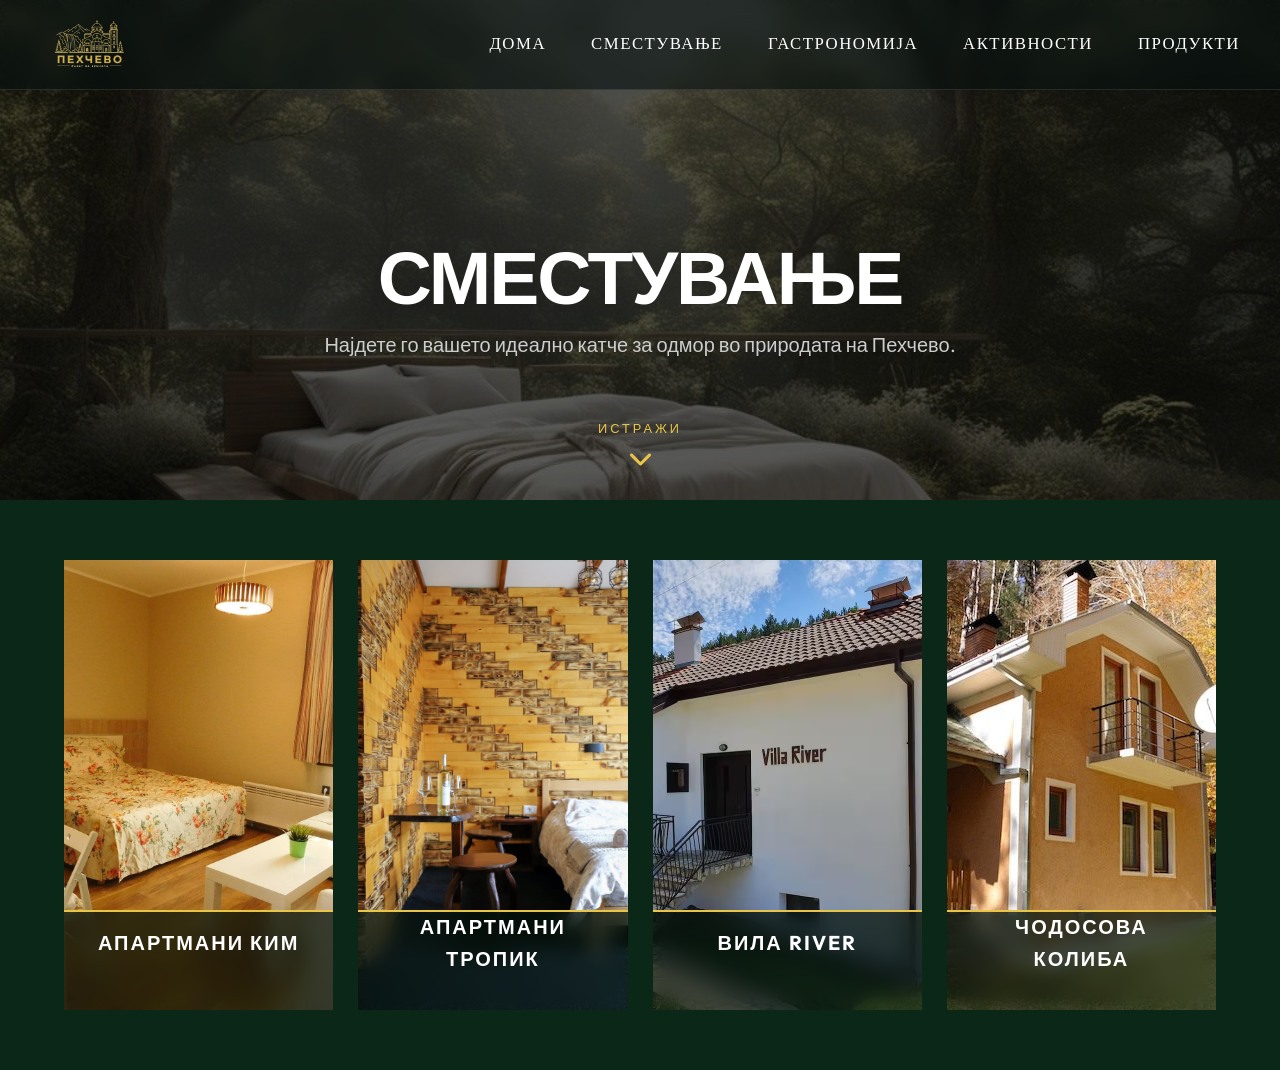
==== acomodation.html @ 024b4c46 "halfway" ====
<!DOCTYPE html>
<html lang="mk">

<head>
    <meta charset="UTF-8">
    <meta name="viewport" content="width=device-width, initial-scale=1.0">
    <title>Explore Pehcevo | Accommodation</title>

    <link rel="stylesheet" href="css/main.css">
    <link href="https://fonts.googleapis.com/css2?family=Outfit:wght@300;400;700;900&display=swap" rel="stylesheet">
    <link rel="stylesheet" href="https://cdnjs.cloudflare.com/ajax/libs/font-awesome/6.0.0/css/all.min.css">

    <style>
        html {
            scroll-behavior: smooth;
        }

        body {
            margin: 0;
            background: #0a2717;
            color: #fff;
            font-family: 'Outfit', sans-serif;
            overflow-x: hidden;
        }

        /* --- HERO --- */
        .hero-page {
            position: relative !important;
            background-image: linear-gradient(rgba(0, 0, 0, 0.65), rgba(0, 0, 0, 0.65)), url('img/acomodationhero.jpg') !important;
            background-size: cover !important;
            background-position: center !important;
            height: 500px !important;
            display: flex !important;
            flex-direction: column !important;
            align-items: center !important;
            justify-content: center !important;
            text-align: center !important;
        }

        .hero-page h1 {
            font-size: 75px; /* Оригинална големина од претходно */
            text-transform: uppercase;
            margin: 0;
            font-weight: 900;
            letter-spacing: -2px;
            line-height: 1;
        }

        .hero-page p {
            font-size: 20px; /* Оригинална големина од претходно */
            color: #ccc;
            margin-top: 15px;
            max-width: 800px;
        }

        .scroll-indicator {
            position: absolute;
            bottom: 30px;
            left: 50%;
            transform: translateX(-50%);
            display: flex;
            flex-direction: column;
            align-items: center;
            text-decoration: none;
            color: #e8c547;
            cursor: pointer;
        }

        .scroll-indicator span {
            font-size: 0.8rem;
            text-transform: uppercase;
            letter-spacing: 3px;
            margin-bottom: 8px;
        }

        .scroll-indicator i {
            font-size: 1.5rem;
            animation: bounce 2s infinite;
        }

        @keyframes bounce {
            0%, 20%, 50%, 80%, 100% { transform: translateY(0); }
            40% { transform: translateY(-10px); }
            60% { transform: translateY(-5px); }
        }

        /* --- GRID --- */
        .grid {
            display: grid;
            grid-template-columns: repeat(4, 1fr);
            gap: 25px;
            padding: 60px 5%;
            max-width: 1400px;
            margin: 0 auto;
        }

        .card {
            position: relative;
            height: 450px;
            overflow: hidden;
            background: #000;
            cursor: pointer;
        }

        .card img {
            width: 100%;
            height: 100%;
            object-fit: cover;
            transition: 0.6s ease;
        }

        .card-content {
            position: absolute;
            bottom: 0;
            left: 0;
            width: 100%;
            height: 100px;
               background: rgba(5, 18, 12, 0.72);
    backdrop-filter: blur(10px);

            border-top: 2px solid #e8c547;
            display: flex;
            flex-direction: column;
            align-items: center;
            justify-content: center;
            padding: 20px;
            transition: 0.5s ease;
            box-sizing: border-box;
            z-index: 2;
        }

        .card:hover img {
            transform: scale(1.1);
            filter: brightness(0.4);
        }

        .card:hover .card-content {
            height: 100%;
            background: rgba(10, 10, 10, 0.5);
            backdrop-filter: blur(12px);
        }

        .card h3 {
            font-size: 1.25rem;
            margin: 0;
            text-transform: uppercase;
            letter-spacing: 2px;
            font-weight: 700;
            text-align: center;
        }

        .card p {
            font-family: "Times New Roman", Times, serif !important;
            font-size: 1rem !important;
            color: #ccc;
            opacity: 0;
            height: 0;
            margin: 0;
            transition: 0.4s ease;
            transform: translateY(20px);
            visibility: hidden;
            text-align: center;
            padding: 0 20px;
        }

          .card:hover p {
          text-align: center;
            opacity: 1;
            height: auto;
            visibility: visible;
            margin: 15px 0 20px;
            padding: 0 20px 40px;
        }

         .card:hover h3 {
            color: #e8c547;
            margin-bottom: 15px;
        }
        
        .btn-outline {
            background: transparent;
            color: #e8c547;
            border: 1px solid #e8c547;
            padding: 10px 22px;
            font-weight: 700;
            text-transform: uppercase;
            cursor: pointer;
            transition: 0.3s ease;
            opacity: 0;
            visibility: hidden;
            font-size: 0.75rem;
        }

        .card:hover .btn-outline { opacity: 1; visibility: visible; }
        .btn-outline:hover { background: #e8c547; color: #000; }

        /* --- MODAL (GASTRONOMY STYLE) --- */
        .modal-overlay {
            position: fixed;
            top: 0; left: 0; width: 100%; height: 100%;
            background: rgba(0, 0, 0, 0.85);
            backdrop-filter: blur(15px);
            display: none;
            justify-content: center;
            align-items: center;
            z-index: 9999;
        }

        .modal-overlay.active { display: flex; }

        .modal-container {
            background: #0d1414;
            width: 95%;
            max-width: 1100px;
            height: 600px;
            display: flex;
            position: relative;
            border: 1px solid #1a2a2a;
        }

        .close-modal {
            position: absolute;
            top: -45px;
            right: 0;
            background: none;
            border: none;
            color: #fff;
            font-size: 32px;
            cursor: pointer;
            transition: 0.3s;
        }

        .close-modal:hover { color: #e8c547; transform: rotate(90deg); }

        .modal-left {
            width: 45%;
            height: 100%;
            display: flex;
            flex-direction: column;
            background: #000;
            overflow: hidden;
        }

        .main-img-box { width: 100%; height: 65%; overflow: hidden; cursor: zoom-in; }
        .main-img-box img { width: 100%; height: 100%; object-fit: cover; }

        .thumb-grid {
            width: 100%;
            height: auto;
            display: grid;
            grid-template-columns: repeat(3, 1fr);
            gap: 5px;
            padding: 8px;
            box-sizing: border-box;
            background: #000;
        }

        .thumb-grid img {
            width: 100%;
            aspect-ratio: 1/1;
            object-fit: cover;
            cursor: pointer;
            opacity: 0.4;
            transition: 0.3s;
            border: 1px solid transparent;
        }

        .thumb-grid img:hover, .thumb-grid img.active { opacity: 1; border: 1px solid #e8c547; }

        .modal-right {
            background: #0a2717;
            width: 55%;
            padding: 40px;
            display: flex;
            flex-direction: column;
            justify-content: space-between;
            box-sizing: border-box;
        }

        .modal-right h2 {
            font-size: 2.2rem;
            font-weight: 900;
            text-transform: uppercase;
            margin: 0 0 20px 0;
        }

        .info-grid { display: grid; grid-template-columns: 1fr 1fr; gap: 12px; }
        .info-item {
            background: rgba(255, 255, 255, 0.03);
            padding: 12px;
            border-left: 3px solid #e8c547;
            display: flex;
            align-items: center;
            gap: 12px;
        }

        .info-item i { color: #e8c547; font-size: 1rem; width: 20px; text-align: center; }
        .info-item div { display: flex; flex-direction: column; }
        .info-item span { color: #888; font-size: 0.6rem; text-transform: uppercase; font-weight: 700; }
        .info-item strong { color: #fff; font-size: 0.8rem; font-weight: 400; }

        .contact-row {
            display: flex;
            flex-direction: column;
            gap: 12px;
            margin: auto 0;
            width: 100%;
        }

        .c-card {
            background: rgba(255, 255, 255, 0.02);
            border: 1px solid rgba(232, 197, 71, 0.1);
            padding: 18px 25px;
            display: flex;
            align-items: center;
            gap: 20px;
            transition: 0.4s cubic-bezier(0.4, 0, 0.2, 1);
        }

        .c-card:hover { background: rgba(232, 197, 71, 0.05); border-color: #e8c547; padding-left: 35px; }
        .c-card i { color: #e8c547; font-size: 1.1rem; flex-shrink: 0; }
        .c-card p { margin: 0; font-size: 0.85rem; color: #ccc; letter-spacing: 0.5px; }

        .action-area { display: flex; align-items: center; gap: 15px; margin-top: 10px; }
        .icon-box { width: 55px; height: 55px; border: 1px solid #333; display: flex; align-items: center; justify-content: center; color: #e8c547; font-size: 1.4rem; }
        .btn-reserve { background: #e8c547; color: #000; border: none; height: 55px; font-weight: 800; text-transform: uppercase; font-size: 0.9rem; letter-spacing: 1px; cursor: pointer; width: 100%; transition: 0.3s; }
        .btn-reserve:hover { background: #fff; }

        @media (max-width: 1100px) { .grid { grid-template-columns: repeat(2, 1fr); } }
        @media (max-width: 768px) {
            .hero-page h1 { font-size: 45px; }
            .hero-page p { font-size: 16px; }
            .modal-container { flex-direction: column; height: auto; max-height: 90vh; overflow-y: auto; }
            .modal-left, .modal-right { width: 100%; }
            .modal-left { height: 350px; }
        }
    </style>
</head>

<body>

    <header class="header">
          <div class="container nav">
            <div class="logo">
                <img src="img/logofooter.png" alt="">
            </div>
            <nav>
                <ul>
                    <li><a href="index.html">Дома</a></li>
                    <li><a href="acomodation.html" class="active">Сместување</a></li>
                    <li><a href="gastronomy.html">Гастрономија</a></li>
                    <li><a href="activities.html">Активности</a></li>
                    <li><a href="localorigin.html">Продукти</a></li>
                </ul>
            </nav>
    </header>

    <section class="hero-page">
        <h1>Сместување</h1>
        <p>Најдете го вашето идеално катче за одмор во природата на Пехчево.</p>
        <a href="#content" class="scroll-indicator">
            <span>Истражи</span>
            <i class="fas fa-chevron-down"></i>
        </a>
    </section>

    <div class="grid" id="content">
        <article class="card">
            <img src="img/kim.jpg">
            <div class="card-content">
                <h3>Апартмани Ким</h3>
                <p>Луксузно сместување во срцето на градот.</p>
                <button class="btn-outline" onclick="openModal(this)" 
                    data-title="Апартмани Ким" 
                    data-cap="4 Лица"
                    data-park="Приватен паркинг" 
                    data-in="Од 14:00" 
                    data-out="До 11:00"
                    data-loc="ул. Маршал Тито, Пехчево" 
                    data-tel="+389 78 441 743"
                    data-imgs="img/kim.jpg,img/kim3.jpg,img/kim4.jpg,img/kim8.jpg,img/kim6.webp,img/kim7.webp">Дознај повеќе</button>
            </div>
        </article>

        <article class="card">
            <img src="img/tropik-apartmani.jpg">
            <div class="card-content">
                <h3>Апартмани Тропик</h3>
                <p>Удобност и мир за вашиот идеален одмор.</p>
                <button class="btn-outline" onclick="openModal(this)" 
                    data-title="Апартмани Тропик" 
                    data-cap="20 лица"
                    data-park="Приватен паркинг" 
                    data-in="Од 14:00" 
                    data-out="До 12:00"
                    data-loc="ул. Орце Николов, Пехчево" 
                    data-tel="+389 72 224 256"
                    data-imgs="img/tropik-apartmani.jpg,img/tropikapartmani2.jpg,img/tropikapartmani3.jpg,img/tropikapartman7.jpg,img/tropikapartman4.jpg,img/tropikapartman5.jpg">Дознај повеќе</button>
            </div>
        </article>

        <article class="card">
            <img src="img/river1.avif">
            <div class="card-content">
                <h3>Вила River</h3>
                <p>Лоцирана покрај реката со прекрасен поглед.</p>
                <button class="btn-outline" onclick="openModal(this)" 
                    data-title="Вила River" 
                    data-cap="8 Лица"
                    data-park="Паркинг и двор" 
                    data-in="12:00" 
                    data-out="До 11:00" 
                    data-loc="ул. Првомајска, Пехчево"
                    data-tel="+389 70 355 566"
                    data-imgs="img/river1.avif,img/river2.avif,img/river3.avif,img/river4.avif,img/river5.avif,img/river6.avif">Дознај повеќе</button>
            </div>
        </article>

        <article class="card">
            <img src="img/chodosova.jpg">
            <div class="card-content">
                <h3>Чодосова Колиба</h3>
                <p>Традиционален стил во срцето на планината.</p>
                <button class="btn-outline" onclick="openModal(this)" 
                    data-title="Чодосова Колиба" 
                    data-cap="8 Лица"
                    data-park="Во природа" 
                    data-in="14:00" 
                    data-out="До 12:00" 
                    data-loc="Равна Река, Пехчево"
                    data-tel="+389 75 235 159"
                    data-imgs="img/chodosova.jpg,img/codosova1.jpg,img/codosova6.png,img/codosova3.jpg,img/codosova4.jpg,img/codosova5.jpg">Дознај повеќе</button>
            </div>
        </article>
    </div>

    <div id="aModal" class="modal-overlay">
        <div class="modal-container">
            <button class="close-modal" onclick="closeModal()"><i class="fas fa-times"></i></button>
            <div class="modal-left">
                <div class="main-img-box" onclick="toggleZoom(true)"><img src="" id="mImg"></div>
                <div class="thumb-grid" id="mThumbs"></div>
            </div>
            <div class="modal-right">
                <h2 id="mTitle"></h2>
                
                <div class="info-grid">
                    <div class="info-item">
                        <i class="fas fa-users"></i>
                        <div><span>Капацитет</span><strong id="mCap"></strong></div>
                    </div>
                    <div class="info-item">
                        <i class="fas fa-parking"></i>
                        <div><span>Паркинг</span><strong id="mPark"></strong></div>
                    </div>
                    <div class="info-item">
                        <i class="fas fa-sign-in-alt"></i>
                        <div><span>Пријава</span><strong id="mIn"></strong></div>
                    </div>
                    <div class="info-item">
                        <i class="fas fa-sign-out-alt"></i>
                        <div><span>Одјава</span><strong id="mOut"></strong></div>
                    </div>
                </div>
                
                <div class="contact-row">
                    <div class="c-card"><i class="fas fa-phone"></i><p id="mTel"></p></div>
                    <div class="c-card"><i class="fas fa-map-marker-alt"></i><p id="mLoc"></p></div>
                </div>

                <div class="action-area">
                    <div class="icon-box"><i class="fas fa-bed"></i></div>
                    <button class="btn-reserve">Резервирај сместување</button>
                </div>
            </div>
        </div>
    </div>

    <div id="zoomOverlay" style="position:fixed; top:0; left:0; width:100%; height:100%; background:rgba(0,0,0,0.95); z-index:10001; display:none; justify-content:center; align-items:center; cursor:zoom-out;" onclick="toggleZoom(false)">
        <img src="" id="zoomImg" style="max-width:90%; max-height:90%; object-fit:contain;">
    </div>

    <script>
        function openModal(btn) {
            const modal = document.getElementById('aModal');
            document.getElementById('mTitle').innerText = btn.dataset.title;
            document.getElementById('mCap').innerText = btn.dataset.cap;
            document.getElementById('mPark').innerText = btn.dataset.park;
            document.getElementById('mIn').innerText = btn.dataset.in;
            document.getElementById('mOut').innerText = btn.dataset.out;
            document.getElementById('mLoc').innerText = btn.dataset.loc;
            document.getElementById('mTel').innerText = btn.dataset.tel;

            const imgs = btn.dataset.imgs.split(',');
            document.getElementById('mImg').src = imgs[0];
            document.getElementById('zoomImg').src = imgs[0];

            const thumbsBox = document.getElementById('mThumbs');
            thumbsBox.innerHTML = '';
            imgs.slice(0, 6).forEach((img, index) => {
                const imgEl = document.createElement('img');
                imgEl.src = img;
                if (index === 0) imgEl.classList.add('active');
                imgEl.onclick = function () {
                    document.getElementById('mImg').src = this.src;
                    document.getElementById('zoomImg').src = this.src;
                    document.querySelectorAll('.thumb-grid img').forEach(i => i.classList.remove('active'));
                    this.classList.add('active');
                };
                thumbsBox.appendChild(imgEl);
            });
            modal.classList.add('active');
            document.body.style.overflow = 'hidden';
        }

        function closeModal() {
            document.getElementById('aModal').classList.remove('active');
            document.body.style.overflow = 'auto';
        }

        function toggleZoom(show) {
            const zoom = document.getElementById('zoomOverlay');
            zoom.style.display = show ? 'flex' : 'none';
        }
        
        window.onclick = (e) => { if(e.target.id == 'aModal') closeModal(); }
    </script>
</body>
</html>
---- css/main.css ----
@charset "UTF-8";
@import url("https://fonts.googleapis.com/css2?family=Outfit:wght@300;500;700;900&family=Playfair+Display:ital,wght@1,700&display=swap");
.activities .hero-page {
  position: relative !important;
  background-image: linear-gradient(rgba(0, 0, 0, 0.65), rgba(0, 0, 0, 0.65)), url("../img/activitieshero.jpg") !important;
  background-size: cover !important;
  background-position: center !important;
  height: 500px !important;
  display: flex !important;
  flex-direction: column !important;
  align-items: center !important;
  justify-content: center !important;
  text-align: center !important;
  color: #fff !important;
}

.hero-page h1 {
  font-size: 75px;
  text-transform: uppercase;
  margin: 0;
  font-weight: 900;
  letter-spacing: -2px;
  line-height: 1;
  color: #ffffff;
}

.hero-page p {
  font-size: 20px;
  color: #cccccc;
  margin-top: 15px;
  max-width: 800px;
}

* {
  margin: 0;
  padding: 0;
  box-sizing: border-box;
}

body {
  font-family: "Outfit", sans-serif;
  background-color: #0a2717;
  color: #ffffff;
  line-height: 1.6;
  overflow-x: hidden;
}

.container {
  max-width: 1400px;
  margin: 0 auto;
  padding: 0 40px;
}

.header {
  position: fixed;
  top: 0;
  left: 0;
  width: 100%;
  z-index: 1000;
  height: 90px;
  display: flex;
  align-items: center;
  border-bottom: 1px solid rgba(255, 255, 255, 0.1);
  background: rgba(8, 18, 16, 0.6);
  backdrop-filter: blur(8px);
}
.header .nav {
  display: flex;
  justify-content: space-between;
  align-items: center;
  width: 100%;
  max-width: 1400px;
  margin: 0 auto;
  padding: 0 40px;
}
.header .nav .logo {
  display: flex;
  align-items: center;
}
.header .nav .logo img {
  max-height: 65px;
  width: auto;
  display: block;
  -o-object-fit: contain;
     object-fit: contain;
}
.header .nav nav {
  margin-left: auto;
}
.header .nav ul {
  display: flex;
  list-style: none;
  gap: 45px;
  margin: 0;
  padding: 0;
}
.header .nav ul a {
  text-decoration: none;
  font-family: "Times New Roman", Times, serif;
  color: #ffffff;
  font-size: 1.05rem;
  font-weight: 500;
  letter-spacing: 1.5px;
  text-transform: uppercase;
  transition: 0.3s ease;
}
.header .nav ul a:hover {
  color: #e8c547;
}

@media (max-width: 768px) {
  .header {
    height: 70px;
  }
  .header .nav {
    padding: 0 20px;
  }
  .header .nav .logo img {
    max-height: 45px;
  }
}
.hero {
  height: 98vh;
  display: flex;
  align-items: flex-end;
  position: relative;
  padding-bottom: 8vh;
  background: linear-gradient(to right, rgba(0, 0, 0, 0.9) 10%, rgba(0, 0, 0, 0.3) 50%, rgba(0, 0, 0, 0.1) 100%), url("/img/IMG_6024.jpeg") top/cover no-repeat;
}
.hero::before {
  content: "";
  position: absolute;
  top: 0;
  left: 0;
  width: 100%;
  height: 100%;
  background: rgba(0, 0, 0, 0.2);
  z-index: 0;
}
.hero .container {
  position: relative;
  z-index: 1;
  width: 100%;
  max-width: 1400px;
  margin: 0 auto;
  padding: 0 40px;
  text-align: left;
}
.hero .container h1 {
  font-family: "Outfit", sans-serif;
  font-size: clamp(1.8rem, 4vw, 2.5rem);
  font-weight: 700;
  letter-spacing: 2px;
  text-transform: none;
  color: rgba(255, 255, 255, 0.9);
  line-height: 1.1;
  margin-bottom: 25px;
  padding-left: 0;
}
.hero .container h1 span {
  display: block;
  font-family: "Outfit", sans-serif;
  font-size: clamp(3rem, 9vw, 6.5rem);
  font-weight: 900;
  color: #e8c547;
  letter-spacing: 1px;
  text-transform: uppercase;
  margin-top: 5px;
  line-height: 0.9;
  margin-left: -6px;
}
.hero .container p {
  max-width: 550px;
  font-family: "Times New Roman", Times, serif;
  margin-bottom: 45px;
  font-size: 1.25rem;
  color: rgba(255, 255, 255, 0.85);
  line-height: 1.7;
  font-weight: 500;
  letter-spacing: 1px;
  border-left: 2px solid #e8c547;
  padding-left: 25px;
  margin-left: 0;
}
.hero .container .btn {
  display: inline-block;
  padding: 16px 45px;
  background: transparent;
  color: #e8c547 !important;
  font-family: "Outfit", sans-serif;
  border: 1px solid #e8c547;
  text-decoration: none !important;
  font-weight: 700;
  text-transform: uppercase;
  letter-spacing: 3px;
  font-size: 0.85rem;
  transition: all 0.4s cubic-bezier(0.165, 0.84, 0.44, 1);
}
.hero .container .btn:hover {
  background: #e8c547;
  color: #a0a0a0 !important;
  transform: translateY(-5px);
  box-shadow: 0 15px 30px rgba(232, 197, 71, 0.3);
}

@media (max-width: 768px) {
  .hero .container {
    padding: 0 25px;
  }
  .hero .container h1 span {
    margin-left: -3px;
    font-size: clamp(3rem, 12vw, 5rem);
  }
}
.hero .container {
  animation: fadeInUp 1.2s ease-out;
}

@keyframes fadeInUp {
  from {
    opacity: 0;
    transform: translateY(30px);
  }
  to {
    opacity: 1;
    transform: translateY(0);
  }
}
.about {
  padding: 80px 0;
  border-bottom: 1px solid rgba(255, 255, 255, 0.1);
  background-color: #0a2717;
}
.about .about-wrapper {
  display: grid;
  grid-template-columns: 1.1fr 0.9fr;
  gap: 60px;
  align-items: center;
}
@media (max-width: 992px) {
  .about .about-wrapper {
    grid-template-columns: 1fr;
    gap: 40px;
  }
}
.about .subtitle {
  color: #e8c547;
  letter-spacing: 10px;
  font-weight: 700;
  font-size: 1.3rem;
  display: block;
  margin-bottom: 15px;
}
.about .main-title {
  font-size: 2.8rem;
  font-weight: 900;
  line-height: 1.1;
  margin-bottom: 20px;
  text-transform: uppercase;
  color: #ffffff;
}
.about .description {
  color: #a0a0a0;
  font-family: "Outfit", Times, serif;
  font-weight: 300;
  margin-bottom: 30px;
  font-size: 1rem;
  line-height: 1.6;
}
.about .features-grid {
  display: grid;
  grid-template-columns: 1fr 1fr;
}
.about .features-grid .feature-item {
  padding: 30px 25px;
  border: 1.5px solid rgba(255, 255, 255, 0.1);
  transition: 0.4s cubic-bezier(0.4, 0, 0.2, 1);
  position: relative;
  overflow: hidden;
}
.about .features-grid .feature-item .icon-wrapper {
  position: absolute;
  right: 25px;
  top: 50%;
  transform: translateY(-50%);
  width: 40px;
  height: 40px;
  transition: all 0.4s cubic-bezier(0.175, 0.885, 0.32, 1.275);
  opacity: 0.7;
}
.about .features-grid .feature-item .icon-wrapper img {
  width: 100%;
  height: 100%;
  -o-object-fit: contain;
     object-fit: contain;
  /* Филтер за златна боја на црно SVG */
  filter: invert(82%) sepia(53%) saturate(542%) hue-rotate(354deg) brightness(95%) contrast(92%);
}
.about .features-grid .feature-item .text {
  padding-right: 50px;
}
.about .features-grid .feature-item .text h4 {
  color: #e8c547;
  margin-bottom: 8px;
  letter-spacing: 1.5px;
  text-transform: uppercase;
  font-size: 0.9rem;
}
.about .features-grid .feature-item .text p {
  font-size: 0.9rem;
  font-family: "Times New Roman", Times, serif;
  font-weight: 500;
  letter-spacing: 0.5px;
  color: #a0a0a0;
  margin: 0;
}
.about .features-grid .feature-item:hover {
  background: rgba(232, 197, 71, 0.05);
  border-color: #e8c547;
}
.about .features-grid .feature-item:hover .icon-wrapper {
  transform: translateY(-50%) scale(1.25);
  opacity: 1;
}
.about .about-visual {
  position: relative;
}
.about .about-visual .image-mask img {
  width: 100%;
  height: 450px;
  -o-object-fit: cover;
     object-fit: cover;
  transition: 0.8s ease;
  border-radius: 4px;
}
.about .about-visual .image-mask img:hover {
  transform: scale(1.02);
}
.about .about-visual .experience-card {
  position: absolute;
  bottom: -20px;
  left: -20px;
  background: #e8c547;
  color: #0a2717;
  padding: 25px;
  max-width: 220px;
  box-shadow: 10px 10px 0 rgba(232, 197, 71, 0.1);
  z-index: 10;
}
.about .about-visual .experience-card .user-info strong {
  font-weight: 900;
  font-family: "Outfit";
  font-size: 1.1rem;
  color: #0a2717;
  display: block;
}
.about .about-visual .experience-card p {
  font-weight: 600;
  font-family: Arial, Helvetica, sans-serif;
  font-style: italic;
  letter-spacing: 0.6px;
  font-size: 0.8rem;
  line-height: 1.2;
  margin-top: 5px;
  color: rgba(0, 0, 0, 0.8);
}

@media (max-width: 992px) {
  .about .about-wrapper {
    grid-template-columns: 1fr;
    gap: 40px;
  }
  .about .about-visual .image-mask img {
    height: 350px;
  }
}
.categories {
  padding: 70px 0;
  background-color: #0a2717;
  overflow: hidden;
}
.categories h2 {
  font-family: "Outfit", sans-serif;
  font-size: clamp(2.5rem, 5vw, 3.5rem);
  text-align: center;
  margin-bottom: 40px;
  text-transform: uppercase;
  font-weight: 900;
  color: #ffffff;
  letter-spacing: -1px;
}
.categories h2 span {
  display: block;
  font-family: "Cormorant Garamond", serif;
  font-style: italic;
  color: #e8c547;
  font-size: 1.2rem;
  text-transform: none;
  letter-spacing: 2px;
  margin-top: 5px;
}
.categories .grid {
  display: grid;
  grid-template-columns: repeat(4, 1fr);
  gap: 20px;
  padding: 0 20px;
}
.categories .card {
  height: 420px;
  background: #000;
  position: relative;
  overflow: hidden;
  border: 1px solid rgba(255, 255, 255, 0.1);
  transition: all 0.5s ease;
}
.categories .card::after {
  content: "";
  position: absolute;
  top: 0;
  left: 0;
  width: 100%;
  height: 100%;
  background: linear-gradient(to top, rgba(8, 18, 16, 0.8) 0%, rgba(8, 18, 16, 0.1) 40%, transparent 100%);
  z-index: 1;
  transition: all 0.5s ease;
}
.categories .card img {
  width: 100%;
  height: 100%;
  -o-object-fit: cover;
     object-fit: cover;
  opacity: 0.75;
  transition: 0.8s cubic-bezier(0.2, 1, 0.2, 1);
}
.categories .card .card-content {
  position: absolute;
  bottom: 0;
  left: 0;
  width: 100%;
  padding: 40px 30px;
  z-index: 2;
  text-align: center;
  display: flex;
  flex-direction: column;
  align-items: center;
}
.categories .card .card-content h3 {
  font-family: "Outfit", sans-serif;
  font-size: 1.25rem;
  text-transform: uppercase;
  font-weight: 900;
  margin-bottom: 15px;
  color: #ffffff;
  transform: translateY(10px);
  transition: 0.4s ease;
}
.categories .card .card-content p {
  font-family: "Times New Roman", Times, serif;
  font-size: 0.95rem;
  color: rgba(255, 255, 255, 0.85);
  letter-spacing: 1px;
  line-height: 1.5;
  opacity: 0;
  transform: translateY(20px);
  transition: 0.4s ease;
  margin-bottom: 30px;
}
.categories .card .card-content .btn-outline {
  display: inline-block;
  padding: 12px 25px;
  border: 1px solid #e8c547;
  color: #e8c547;
  text-decoration: none;
  font-size: 0.7rem;
  font-weight: 800;
  text-transform: uppercase;
  letter-spacing: 2px;
  opacity: 0;
  transform: translateY(20px);
  transition: 0.4s ease;
}
.categories .card:hover {
  border-color: #e8c547;
}
.categories .card:hover::after {
  background: linear-gradient(to top, rgba(8, 18, 16, 0.95) 0%, rgba(8, 18, 16, 0.5) 70%, transparent 100%);
}
.categories .card:hover img {
  opacity: 0.9;
  transform: scale(1.1);
}
.categories .card:hover .card-content h3 {
  transform: translateY(0);
  color: #e8c547;
}
.categories .card:hover .card-content p, .categories .card:hover .card-content .btn-outline {
  opacity: 1;
  transform: translateY(0);
}
.categories .card:hover .card-content .btn-outline {
  background: #e8c547;
  color: #0a2717;
}
.categories .slider-dots {
  display: none;
}
@media (max-width: 768px) {
  .categories .grid {
    display: flex;
    grid-template-columns: none;
    overflow-x: auto;
    scroll-snap-type: x mandatory;
    gap: 15px;
    scrollbar-width: none;
  }
  .categories .grid::-webkit-scrollbar {
    display: none;
  }
  .categories .card {
    min-width: 90%;
    scroll-snap-align: center;
    height: 420px;
  }
}

.top-locations {
  padding: 70px 0;
  border-top: 1px solid rgba(255, 255, 255, 0.1);
  background-color: #0a2717;
}
.top-locations .container {
  max-width: 1200px;
  margin: 0 auto;
  padding: 0 20px;
}
.top-locations .container h2 {
  font-family: "Outfit", sans-serif;
  font-size: clamp(2.5rem, 5vw, 3.5rem);
  font-weight: 900;
  padding-bottom: 40px;
  text-transform: uppercase;
  color: #ffffff;
  letter-spacing: -1px;
  line-height: 1.1;
  text-align: center;
}
.top-locations .container .section-title {
  text-align: center;
  margin-bottom: 40px;
}
.top-locations .container .section-title span {
  color: #e8c547;
  display: block;
  font-family: "Cormorant Garamond", serif;
  font-style: italic;
  font-size: 1.6rem;
  letter-spacing: 2px;
  text-transform: none;
  margin-bottom: 5px;
  font-weight: 400;
}
.top-locations .locations-grid {
  display: grid;
  grid-template-columns: repeat(3, 1fr);
  gap: 30px;
  width: 100%;
}
.top-locations .loc-item {
  position: relative;
  height: 500px;
  background: #0c1a17;
  overflow: hidden;
  transition: transform 0.4s ease;
}
.top-locations .loc-item img {
  width: 100%;
  height: 100%;
  -o-object-fit: cover;
     object-fit: cover;
  transition: 0.8s cubic-bezier(0.2, 1, 0.2, 1);
  opacity: 0.9;
}
.top-locations .loc-item .loc-info {
  position: absolute;
  bottom: 0;
  left: 0;
  width: 100%;
  padding: 35px;
  background: linear-gradient(to top, rgba(8, 18, 16, 0.95) 10%, transparent 100%);
  z-index: 2;
}
.top-locations .loc-item .loc-info h4 {
  font-family: "Outfit", sans-serif;
  font-size: 1.5rem;
  font-weight: 600;
  text-transform: uppercase;
  margin-bottom: 5px;
  color: #ffffff;
  letter-spacing: 1px;
}
.top-locations .loc-item .loc-info .loc-tag {
  color: #e8c547;
  font-size: 0.7rem;
  font-weight: 700;
  text-transform: uppercase;
  letter-spacing: 2px;
}
.top-locations .loc-item .loc-info .loc-desc {
  font-size: 0.85rem;
  color: rgba(255, 255, 255, 0.7);
  margin-top: 12px;
  line-height: 1.5;
  opacity: 0;
  transform: translateY(15px);
  transition: 0.4s ease-out;
}
.top-locations .loc-item:hover img {
  transform: scale(1.1);
}
.top-locations .loc-item:hover .loc-desc {
  opacity: 1;
  transform: translateY(0);
}
.top-locations .loc-item:hover h4 {
  color: #e8c547;
}
.top-locations {
  /* --- MOBILE OPTIMIZATION --- */
}
@media (max-width: 992px) {
  .top-locations .locations-grid {
    grid-template-columns: repeat(2, 1fr);
    gap: 20px;
  }
  .top-locations .loc-item {
    height: 450px;
  }
}
@media (max-width: 768px) {
  .top-locations {
    padding: 50px 0;
  }
  .top-locations .container h2 {
    font-size: 2.2rem;
    padding-bottom: 30px;
  }
  .top-locations .locations-grid {
    grid-template-columns: 1fr;
    justify-items: center;
    gap: 30px;
  }
  .top-locations .loc-item {
    width: 85%;
    max-width: 320px;
    height: 400px;
    border: 1px solid rgba(255, 255, 255, 0.1);
  }
  .top-locations .loc-item .loc-info {
    padding: 25px;
  }
  .top-locations .loc-item .loc-info h4 {
    font-size: 1.3rem;
  }
  .top-locations .loc-item .loc-info .loc-desc {
    opacity: 0.9;
    transform: translateY(0);
    font-size: 0.8rem;
  }
}

@media (max-width: 1024px) {
  .top-locations .locations-grid {
    grid-template-columns: repeat(2, 1fr);
    gap: 20px;
  }
  .top-locations .loc-item {
    height: 400px;
  }
}
@media (max-width: 768px) {
  .top-locations {
    padding: 50px 0;
  }
  .top-locations .container h2 {
    font-size: 2.2rem;
    padding-bottom: 20px;
  }
  .top-locations .locations-grid {
    grid-template-columns: 1fr;
    gap: 25px;
    padding: 0 10px;
  }
  .top-locations .loc-item {
    height: 380px;
  }
  .top-locations .loc-item .loc-info {
    padding: 25px;
  }
  .top-locations .loc-item .loc-desc {
    opacity: 1;
    transform: translateY(0);
    font-size: 0.8rem;
  }
}
.main-footer {
  width: 100%;
  background: transparent;
  padding-top: 50px;
}
.main-footer .footer-glass-wrap {
  background: rgba(5, 13, 12, 0.6);
  backdrop-filter: blur(15px);
  -webkit-backdrop-filter: blur(15px);
  border-top: 1px solid rgba(255, 255, 255, 0.1);
  padding: 45px 0 25px;
}
.main-footer .container-fluid {
  max-width: 94%;
  margin: 0 auto;
}
.main-footer .footer-content-row {
  display: flex;
  justify-content: space-between;
  align-items: center;
  margin-bottom: 35px;
}
@media (max-width: 768px) {
  .main-footer .footer-content-row {
    flex-direction: column;
    text-align: center;
    gap: 35px;
  }
}
.main-footer .footer-brand-wrap {
  flex: 3;
}
.main-footer .footer-brand-wrap .footer-logo {
  display: block;
  margin-bottom: 12px;
}
.main-footer .footer-brand-wrap .footer-logo img {
  width: 170px;
  height: auto;
  display: block;
}
@media (max-width: 768px) {
  .main-footer .footer-brand-wrap .footer-logo img {
    margin: 0 auto;
  }
}
.main-footer .footer-brand-wrap .brand-tagline-low {
  font-family: "Times New Roman", Times, serif;
  color: rgba(255, 255, 255, 0.6);
  font-size: 1.05rem;
  letter-spacing: 1.2px;
  white-space: nowrap;
  max-width: none;
}
@media (max-width: 1024px) {
  .main-footer .footer-brand-wrap .brand-tagline-low {
    white-space: normal;
  }
}
.main-footer .footer-social-wrap {
  flex: 1;
  display: flex;
  flex-direction: column;
  align-items: flex-end;
  gap: 12px;
}
@media (max-width: 768px) {
  .main-footer .footer-social-wrap {
    align-items: center;
  }
}
.main-footer .footer-social-wrap .social-label {
  font-size: 10px;
  text-transform: uppercase;
  letter-spacing: 2px;
  color: #e8c547;
  font-weight: 700;
}
.main-footer .footer-social-wrap .social-icons {
  display: flex;
  gap: 12px;
}
.main-footer .footer-social-wrap .social-icons .social-btn {
  width: 44px;
  height: 44px;
  background: rgba(255, 255, 255, 0.05);
  border: 1px solid rgba(255, 255, 255, 0.1);
  border-radius: 8px;
  display: flex;
  align-items: center;
  justify-content: center;
  transition: 0.4s cubic-bezier(0.165, 0.84, 0.44, 1);
}
.main-footer .footer-social-wrap .social-icons .social-btn img {
  width: 20px;
  height: 20px;
  filter: invert(1);
  transition: 0.3s;
}
.main-footer .footer-social-wrap .social-icons .social-btn:hover {
  background: #e8c547;
  transform: translateY(-5px);
  border-color: #e8c547;
  box-shadow: 0 8px 20px rgba(232, 197, 71, 0.25);
}
.main-footer .footer-social-wrap .social-icons .social-btn:hover img {
  filter: invert(0);
}
.main-footer .footer-bottom {
  display: flex;
  justify-content: space-between;
  align-items: center;
  padding-top: 25px;
  border-top: 1px solid rgba(255, 255, 255, 0.05);
}
@media (max-width: 992px) {
  .main-footer .footer-bottom {
    flex-direction: column;
    gap: 20px;
  }
}
.main-footer .footer-bottom .copyright, .main-footer .footer-bottom .legal-links a {
  font-size: 10px;
  color: rgba(255, 255, 255, 0.25);
  text-transform: uppercase;
  letter-spacing: 1.5px;
  text-decoration: none;
}
.main-footer .footer-bottom .legal-links {
  display: flex;
  gap: 20px;
}
.main-footer .footer-bottom .legal-links a:hover {
  color: #ffffff;
}
.main-footer .footer-bottom .designer-link-class {
  font-size: 11px;
  color: rgba(255, 255, 255, 0.35);
  text-decoration: none;
  letter-spacing: 1.5px;
}
.main-footer .footer-bottom .designer-link-class span {
  color: #e8c547;
  font-weight: 700;
}
.main-footer .footer-bottom .designer-link-class:hover {
  color: #ffffff;
}

.btn-sm {
  display: inline-block;
  padding: 12px 28px;
  background: transparent;
  color: #e8c547;
  border: 1px solid #e8c547;
  text-decoration: none;
  font-family: "Outfit", sans-serif;
  font-size: 0.7rem;
  font-weight: 800;
  text-transform: uppercase;
  letter-spacing: 2px;
  transition: all 0.4s cubic-bezier(0.25, 0.46, 0.45, 0.94);
  position: relative;
  overflow: hidden;
  z-index: 1;
}
.btn-sm:hover {
  color: #0a2717;
  background-color: #e8c547;
  transform: translateY(-3px);
  box-shadow: 0 10px 20px rgba(232, 197, 71, 0.2);
}
.btn-sm:active {
  transform: translateY(-1px);
}

.card .btn-sm {
  opacity: 0;
  transform: translateY(15px);
  transition: 0.5s all ease;
}
.card:hover .btn-sm {
  opacity: 1;
  transform: translateY(0);
}

.hero-page {
  position: relative;
  height: 65vh;
  min-height: 500px;
  display: flex;
  align-items: center;
  justify-content: center;
  text-align: center;
  background: linear-gradient(rgba(0, 0, 0, 0.55), rgba(8, 18, 16, 0.85)), url("https://travel2macedonia.com.mk/img/content/macedonian-food-traditional-table.jpg") center/cover no-repeat;
  padding-top: 100px;
  margin-bottom: 0;
  color: #ffffff;
}
.hero-page .container {
  position: relative;
  z-index: 2;
}
.hero-page .container h1 {
  font-family: "Outfit", sans-serif;
  font-size: clamp(3.5rem, 8vw, 5.5rem);
  font-weight: 900;
  text-transform: uppercase;
  line-height: 1;
  letter-spacing: -2px;
  margin-bottom: 20px;
  text-shadow: 0 10px 30px rgba(0, 0, 0, 0.7);
}
.hero-page .container h1 span {
  color: #e8c547;
  display: block;
  font-size: 0.4em;
  letter-spacing: 8px;
  margin-top: 10px;
}
.hero-page .container p {
  font-family: "Outfit", sans-serif;
  font-size: 1.4rem;
  color: rgba(255, 255, 255, 0.95);
  max-width: 800px;
  margin: 0 auto;
  font-weight: 400;
  text-shadow: 0 2px 15px rgb(0, 0, 0);
}

.categories-section {
  background-color: #081210;
  padding-top: 150px;
  padding-bottom: 100px;
  position: relative;
}
.categories-section .container {
  max-width: 1200px;
  margin: 0 auto;
}

.activity-grid {
  display: grid;
  grid-template-columns: repeat(3, 1fr);
  gap: 40px;
}

.activity-card {
  background: #0c1a17;
  border: 1px solid rgba(232, 197, 71, 0.2);
  display: flex;
  flex-direction: column;
  height: 580px;
  transition: all 0.5s cubic-bezier(0.165, 0.84, 0.44, 1);
}
.activity-card .activity-image {
  width: 100%;
  height: 300px;
  overflow: hidden;
}
.activity-card .activity-image img {
  width: 100%;
  height: 100%;
  -o-object-fit: cover;
     object-fit: cover;
  transition: 0.6s ease;
}
.activity-card .card-content {
  padding: 35px;
  flex-grow: 1;
  display: flex;
  flex-direction: column;
  justify-content: space-between;
}
.activity-card .card-content h3 {
  font-family: "Outfit", sans-serif;
  font-size: 1.4rem;
  font-weight: 900;
  color: #ffffff;
  text-transform: uppercase;
  margin-bottom: 10px;
}
.activity-card .card-content p {
  font-size: 0.95rem;
  color: rgba(255, 255, 255, 0.7);
  line-height: 1.6;
  display: -webkit-box;
  -webkit-box-orient: vertical;
  overflow: hidden;
}
.activity-card .card-content .card-location {
  display: flex;
  align-items: center;
  gap: 10px;
  margin-top: 20px;
}
.activity-card .card-content .card-location .address-text {
  font-size: 0.85rem;
  color: #e8c547;
  font-weight: 500;
}
.activity-card .card-content .btn-sm {
  margin-top: 25px;
  display: inline-block;
  align-self: flex-start;
  padding: 12px 28px;
  border: 1px solid #e8c547;
  color: #e8c547;
  text-transform: uppercase;
  font-weight: 800;
  font-size: 0.75rem;
  letter-spacing: 2px;
  text-decoration: none;
  transition: 0.3s;
}
.activity-card .card-content .btn-sm:hover {
  background: #e8c547;
  color: #081210;
}
.activity-card:hover {
  transform: translateY(-12px);
  border-color: #e8c547;
  box-shadow: 0 25px 50px rgba(0, 0, 0, 0.5);
}
.activity-card:hover img {
  transform: scale(1.1);
}

@media (max-width: 1100px) {
  .activity-grid {
    grid-template-columns: repeat(2, 1fr);
  }
}
@media (max-width: 768px) {
  .activity-grid {
    grid-template-columns: 1fr;
  }
  .hero-page {
    height: 50vh;
  }
  .categories-section {
    padding-top: 80px;
  }
}
.modal-overlay {
  position: fixed;
  top: 0;
  left: 0;
  width: 100%;
  height: 100%;
  background: rgba(8, 18, 16, 0.95);
  display: none;
  align-items: center;
  justify-content: center;
  z-index: 9999;
  backdrop-filter: blur(8px);
  padding: 20px;
}
.modal-overlay.active {
  display: flex;
}
.modal-overlay .modal-container {
  background: #0c1a17;
  width: 100%;
  max-width: 1000px;
  border: 1px solid rgba(255, 255, 255, 0.1);
  position: relative;
  animation: fadeIn 0.4s ease;
}
.modal-overlay .close-modal {
  position: absolute;
  top: -40px;
  right: 0;
  background: none;
  border: none;
  color: #ffffff;
  font-size: 2.5rem;
  cursor: pointer;
}
.modal-overlay .close-modal:hover {
  color: #e8c547;
}
.modal-overlay .modal-content {
  display: grid;
  grid-template-columns: 1fr 1fr;
}
@media (max-width: 768px) {
  .modal-overlay .modal-content {
    grid-template-columns: 1fr;
  }
}
.modal-overlay .modal-gallery {
  padding: 20px;
}
.modal-overlay .modal-gallery .main-img-wrap {
  height: 350px;
  overflow: hidden;
  border: 1px solid rgba(255, 255, 255, 0.1);
}
.modal-overlay .modal-gallery .main-img-wrap img {
  width: 100%;
  height: 100%;
  -o-object-fit: cover;
     object-fit: cover;
}
.modal-overlay .modal-gallery .thumbnail-grid {
  display: grid;
  grid-template-columns: repeat(3, 1fr);
  gap: 10px;
  margin-top: 10px;
}
.modal-overlay .modal-gallery .thumbnail-grid .thumb {
  height: 80px;
  width: 100%;
  -o-object-fit: cover;
     object-fit: cover;
  cursor: pointer;
  border: 1px solid transparent;
}
.modal-overlay .modal-gallery .thumbnail-grid .thumb:hover {
  border-color: #e8c547;
}
.modal-overlay .modal-details {
  padding: 40px;
  background: #0a1412;
  display: flex;
  flex-direction: column;
}
.modal-overlay .modal-details h2 {
  font-size: 2rem;
  color: #ffffff;
  text-transform: uppercase;
  margin-bottom: 30px;
}
.modal-overlay .modal-details h2 span {
  color: #e8c547;
  display: block;
  font-size: 0.8rem;
  letter-spacing: 3px;
}
.modal-overlay .modal-details .info-grid {
  display: grid;
  grid-template-columns: 1fr 1fr;
  gap: 20px;
  margin-bottom: 40px;
}
.modal-overlay .modal-details .info-grid .info-item {
  font-size: 0.85rem;
  color: rgba(255, 255, 255, 0.6);
}
.modal-overlay .modal-details .info-grid .info-item i {
  color: #e8c547;
  margin-right: 10px;
}
.modal-overlay .modal-details .info-grid .info-item strong {
  color: #ffffff;
  display: block;
  margin-bottom: 2px;
}
.modal-overlay .modal-details .contact-box {
  background: rgba(232, 197, 71, 0.05);
  padding: 20px;
  border-left: 2px solid #e8c547;
  margin-bottom: 30px;
}
.modal-overlay .modal-details .contact-box h5 {
  color: #ffffff;
  font-size: 0.7rem;
  text-transform: uppercase;
  margin-bottom: 10px;
  letter-spacing: 1px;
}
.modal-overlay .modal-details .contact-box .contact-link {
  display: block;
  color: #e8c547;
  text-decoration: none;
  font-size: 1rem;
  margin-bottom: 5px;
  font-weight: 700;
}
.modal-overlay .modal-details .contact-box .contact-link i {
  font-size: 0.8rem;
  margin-right: 8px;
}
.modal-overlay .modal-details .btn-book {
  margin-top: auto;
  background: #e8c547;
  color: #0a2717;
  text-align: center;
  padding: 15px;
  text-decoration: none;
  font-weight: 800;
  text-transform: uppercase;
  letter-spacing: 2px;
  transition: 0.3s;
}
.modal-overlay .modal-details .btn-book:hover {
  background: #ffffff;
}

@keyframes fadeIn {
  from {
    opacity: 0;
    transform: translateY(20px);
  }
  to {
    opacity: 1;
    transform: translateY(0);
  }
}/*# sourceMappingURL=main.css.map */
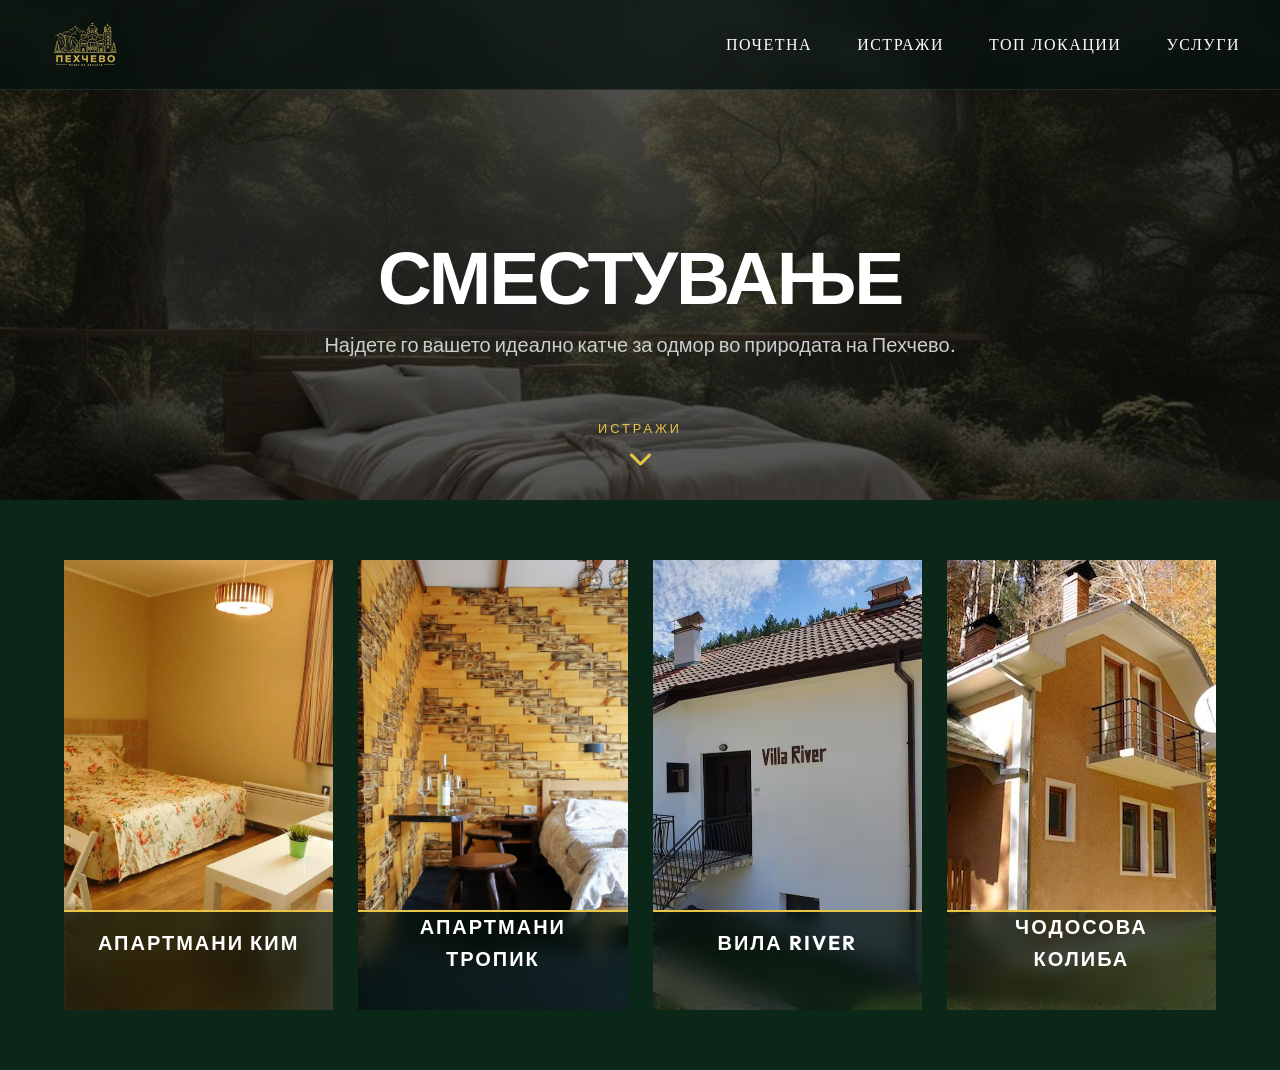
==== commit a8b8b7d2: "upgradeee" ====
--- a/acomodation.html
+++ b/acomodation.html
@@ -326,34 +326,212 @@
         .btn-reserve { background: #e8c547; color: #000; border: none; height: 55px; font-weight: 800; text-transform: uppercase; font-size: 0.9rem; letter-spacing: 1px; cursor: pointer; width: 100%; transition: 0.3s; }
         .btn-reserve:hover { background: #fff; }
 
-        @media (max-width: 1100px) { .grid { grid-template-columns: repeat(2, 1fr); } }
-        @media (max-width: 768px) {
-            .hero-page h1 { font-size: 45px; }
-            .hero-page p { font-size: 16px; }
-            .modal-container { flex-direction: column; height: auto; max-height: 90vh; overflow-y: auto; }
-            .modal-left, .modal-right { width: 100%; }
-            .modal-left { height: 350px; }
-        }
+
+     @media (max-width: 768px) {
+
+    html, body {
+        overflow-x: hidden !important;
+    }
+
+    body.modal-open {
+        overflow: hidden !important;
+    }
+
+    /* ================= HERO ================= */
+    .hero-page {
+        height: auto !important;
+        min-height: 480px !important;
+        padding: 80px 0 !important;
+        display: flex !important;
+        flex-direction: column !important;
+        justify-content: center !important;
+        align-items: center !important;
+        text-align: center !important;
+
+        h1 {
+            font-size: 11.5vw !important;
+            line-height: 1 !important;
+            font-weight: 900 !important;
+            text-transform: uppercase !important;
+        }
+
+        p {
+            font-size: 16px !important;
+            max-width: 85% !important;
+            margin: 0 auto !important;
+        }
+    }
+
+    /* ================= GRID ================= */
+    .grid {
+        display: flex !important;
+        flex-direction: column !important;
+        align-items: center !important;
+        gap: 50px !important; /* 🔥 REAL GAP FIX */
+        padding: 40px 15px !important;
+    }
+
+    .card {
+        width: 273px !important;
+        height: 380px !important;
+    }
+
+    /* ================= MODAL ================= */
+    .modal-overlay {
+        position: fixed !important;
+        inset: 0;
+        padding: 60px 15px 20px 15px !important;
+        background: rgba(0,0,0,0.5) !important;
+        backdrop-filter: blur(12px) !important;
+        z-index: 5000 !important;
+        display: none;
+        align-items: center !important;
+        justify-content: center !important;
+
+        &.active {
+            display: flex !important;
+        }
+    }
+
+    .modal-container {
+        width: 100% !important;
+        max-width: 350px !important;
+        max-height: 90vh !important;
+        background: #0d1414 !important;
+        display: flex !important;
+        flex-direction: column !important;
+        overflow-y: auto !important;
+        position: relative !important;
+        border: 1px solid #1a2a2a !important;
+    }
+
+    /* ================= CLOSE BUTTON (FIXED - ALWAYS VISIBLE) ================= */
+    .close-modal {
+        position: fixed !important;  
+        top: 18px !important;
+        right: 18px !important;
+
+        background: transparent !important;
+        border: none !important;
+
+        color: #e8c547 !important;
+        font-size: 34px !important;
+        font-weight: bold !important;
+
+        z-index: 9999999 !important;
+        cursor: pointer !important;
+    }
+
+    /* ================= IMAGE ================= */
+    .modal-left {
+        width: 100% !important;
+        margin-bottom: 18px !important;
+
+        .main-img-box {
+            width: 100% !important;
+            height: 360px !important;
+
+            padding: 0 !important;
+            background: transparent !important;
+
+            img {
+                width: 100% !important;
+                height: 100% !important;
+                object-fit: cover !important;
+                display: block !important;
+            }
+        }
+
+        .thumb-grid {
+            display: flex !important;
+            gap: 5px !important;
+            padding: 8px !important;
+
+            img {
+                width: 55px !important;
+                height: 55px !important;
+                object-fit: cover !important;
+            }
+        }
+    }
+
+    /* ================= INFO ================= */
+    .modal-right {
+        width: 100% !important;
+        padding: 15px !important;
+        background: #0a2717 !important;
+
+        h2 {
+            font-size: 1.3rem !important;
+            margin-bottom: 15px !important;
+            text-align: center !important;
+        }
+
+        .info-grid {
+            display: grid !important;
+            grid-template-columns: 1fr 1fr !important;
+            gap: 18px !important;
+            padding-bottom: 15px;
+        }
+
+        .info-item {
+            padding: 12px 10px !important;
+            background: rgba(255,255,255,0.03) !important;
+            border-left: 3px solid #e8c547 !important;
+        }
+    }
+
+    /* ================= BUTTON ================= */
+    .action-area {
+        display: flex !important;
+        gap: 10px !important;
+        margin-top: 20px !important;
+
+        .btn-reserve {
+            flex-grow: 1 !important;
+            height: 45px !important;
+            font-size: 0.75rem !important;
+            font-weight: 800 !important;
+            background: #e8c547 !important;
+            border: none !important;
+            text-transform: uppercase !important;
+        }
+
+        .icon-box {
+            width: 45px !important;
+            height: 45px !important;
+        }
+    }
+
+}
     </style>
 </head>
 
 <body>
 
-    <header class="header">
-          <div class="container nav">
-            <div class="logo">
-                <img src="img/logofooter.png" alt="">
-            </div>
-            <nav>
-                <ul>
-                    <li><a href="index.html">Дома</a></li>
-                    <li><a href="acomodation.html" class="active">Сместување</a></li>
-                    <li><a href="gastronomy.html">Гастрономија</a></li>
-                    <li><a href="activities.html">Активности</a></li>
-                    <li><a href="localorigin.html">Продукти</a></li>
-                </ul>
-            </nav>
-    </header>
+     <header class="header">
+    <div class="nav-wrapper">
+        <div class="logo">
+            <a href="index.html"><img src="img/logofooter.png" alt="Logo"></a>
+        </div>
+
+        <nav id="navMenu">
+            <ul>
+                <li><a href="index.html">Почетна</a></li>
+               <li><a href="index.html#categories">Истражи</a></li>
+        <li><a href="index.html#top-locations">Топ Локации</a></li>
+                <li><a href="services.html">Услуги</a></li>
+            </ul>
+        </nav>
+
+        <div class="burger">
+            <span></span>
+            <span></span>
+            <span></span>
+        </div>
+    </div>
+</header>
+
 
     <section class="hero-page">
         <h1>Сместување</h1>
@@ -480,50 +658,54 @@
         <img src="" id="zoomImg" style="max-width:90%; max-height:90%; object-fit:contain;">
     </div>
 
-    <script>
-        function openModal(btn) {
-            const modal = document.getElementById('aModal');
-            document.getElementById('mTitle').innerText = btn.dataset.title;
-            document.getElementById('mCap').innerText = btn.dataset.cap;
-            document.getElementById('mPark').innerText = btn.dataset.park;
-            document.getElementById('mIn').innerText = btn.dataset.in;
-            document.getElementById('mOut').innerText = btn.dataset.out;
-            document.getElementById('mLoc').innerText = btn.dataset.loc;
-            document.getElementById('mTel').innerText = btn.dataset.tel;
-
-            const imgs = btn.dataset.imgs.split(',');
-            document.getElementById('mImg').src = imgs[0];
-            document.getElementById('zoomImg').src = imgs[0];
-
-            const thumbsBox = document.getElementById('mThumbs');
-            thumbsBox.innerHTML = '';
-            imgs.slice(0, 6).forEach((img, index) => {
-                const imgEl = document.createElement('img');
-                imgEl.src = img;
-                if (index === 0) imgEl.classList.add('active');
-                imgEl.onclick = function () {
-                    document.getElementById('mImg').src = this.src;
-                    document.getElementById('zoomImg').src = this.src;
-                    document.querySelectorAll('.thumb-grid img').forEach(i => i.classList.remove('active'));
-                    this.classList.add('active');
-                };
-                thumbsBox.appendChild(imgEl);
+    <!-- ================= SCROLL & BURGER SCRIPT ================= -->
+<script>
+document.addEventListener("DOMContentLoaded", () => {
+    const burger = document.querySelector(".burger");
+    const menu = document.getElementById("navMenu");
+    const navLinks = document.querySelectorAll("#navMenu ul li a");
+
+    if (burger && menu) {
+        // 1. Клик на Бургерот (Open/Close)
+        burger.addEventListener("click", () => {
+            burger.classList.toggle("active");
+            menu.classList.toggle("active");
+            
+            // Спречува скролање на позадината кога менито е отворено
+            if (menu.classList.contains("active")) {
+                document.body.style.overflow = "hidden";
+            } else {
+                document.body.style.overflow = "auto";
+            }
+        });
+
+        // 2. Логика за линковите (Истражи, Топ Локации...)
+        navLinks.forEach(link => {
+            link.addEventListener("click", (e) => {
+                // Прво го затвораме менито
+                burger.classList.remove("active");
+                menu.classList.remove("active");
+                document.body.style.overflow = "auto";
+
+                // Ако линкот е сидро (почнува со # или содржи #)
+                const href = link.getAttribute("href");
+                
+                if (href.includes("#")) {
+                    // Мала пауза за да дозволиме прелистувачот да го изврши скролот
+                    setTimeout(() => {
+                        const targetId = href.split("#")[1];
+                        const targetElement = document.getElementById(targetId);
+                        
+                        if (targetElement) {
+                            // Опционално: Мазно скролање до делот
+                            targetElement.scrollIntoView({ behavior: "smooth" });
+                        }
+                    }, 100);
+                }
             });
-            modal.classList.add('active');
-            document.body.style.overflow = 'hidden';
-        }
-
-        function closeModal() {
-            document.getElementById('aModal').classList.remove('active');
-            document.body.style.overflow = 'auto';
-        }
-
-        function toggleZoom(show) {
-            const zoom = document.getElementById('zoomOverlay');
-            zoom.style.display = show ? 'flex' : 'none';
-        }
-        
-        window.onclick = (e) => { if(e.target.id == 'aModal') closeModal(); }
-    </script>
+        });
+    }
+});
+</script>
 </body>
 </html>
--- a/css/main.css
+++ b/css/main.css
@@ -1,36 +1,5 @@
 @charset "UTF-8";
-@import url("https://fonts.googleapis.com/css2?family=Outfit:wght@300;500;700;900&family=Playfair+Display:ital,wght@1,700&display=swap");
-.activities .hero-page {
-  position: relative !important;
-  background-image: linear-gradient(rgba(0, 0, 0, 0.65), rgba(0, 0, 0, 0.65)), url("../img/activitieshero.jpg") !important;
-  background-size: cover !important;
-  background-position: center !important;
-  height: 500px !important;
-  display: flex !important;
-  flex-direction: column !important;
-  align-items: center !important;
-  justify-content: center !important;
-  text-align: center !important;
-  color: #fff !important;
-}
-
-.hero-page h1 {
-  font-size: 75px;
-  text-transform: uppercase;
-  margin: 0;
-  font-weight: 900;
-  letter-spacing: -2px;
-  line-height: 1;
-  color: #ffffff;
-}
-
-.hero-page p {
-  font-size: 20px;
-  color: #cccccc;
-  margin-top: 15px;
-  max-width: 800px;
-}
-
+@import url("https://fonts.googleapis.com/css2?family=Outfit:wght@300;400;600;700&display=swap");
 * {
   margin: 0;
   padding: 0;
@@ -56,76 +25,74 @@
   top: 0;
   left: 0;
   width: 100%;
+  height: 90px;
   z-index: 1000;
-  height: 90px;
+  background: rgba(8, 18, 16, 0.8);
+  backdrop-filter: blur(8px);
+  border-bottom: 1px solid rgba(255, 255, 255, 0.1);
   display: flex;
   align-items: center;
-  border-bottom: 1px solid rgba(255, 255, 255, 0.1);
-  background: rgba(8, 18, 16, 0.6);
-  backdrop-filter: blur(8px);
-}
-.header .nav {
-  display: flex;
-  justify-content: space-between;
-  align-items: center;
+}
+.header .nav-wrapper {
   width: 100%;
   max-width: 1400px;
   margin: 0 auto;
   padding: 0 40px;
-}
-.header .nav .logo {
-  display: flex;
+  display: flex;
+  justify-content: space-between;
   align-items: center;
 }
-.header .nav .logo img {
-  max-height: 65px;
+.header .logo {
+  z-index: 1101;
+}
+.header .logo img {
+  max-height: 60px;
   width: auto;
   display: block;
-  -o-object-fit: contain;
-     object-fit: contain;
-}
-.header .nav nav {
-  margin-left: auto;
-}
-.header .nav ul {
+}
+.header {
+  /* DESKTOP MENU */
+}
+.header #navMenu ul {
   display: flex;
   list-style: none;
   gap: 45px;
   margin: 0;
   padding: 0;
 }
-.header .nav ul a {
+.header #navMenu ul li a {
   text-decoration: none;
+  color: #fff;
   font-family: "Times New Roman", Times, serif;
-  color: #ffffff;
-  font-size: 1.05rem;
-  font-weight: 500;
+  font-size: 1rem;
+  text-transform: uppercase;
   letter-spacing: 1.5px;
-  text-transform: uppercase;
-  transition: 0.3s ease;
-}
-.header .nav ul a:hover {
-  color: #e8c547;
-}
-
-@media (max-width: 768px) {
-  .header {
-    height: 70px;
-  }
-  .header .nav {
-    padding: 0 20px;
-  }
-  .header .nav .logo img {
-    max-height: 45px;
-  }
-}
+  transition: 0.3s;
+}
+.header #navMenu ul li a:hover {
+  color: #e8c547;
+}
+.header .burger {
+  display: none;
+  flex-direction: column;
+  gap: 5px;
+  cursor: pointer;
+  z-index: 1101;
+}
+.header .burger span {
+  width: 26px;
+  height: 3px;
+  background: #fff;
+  transition: 0.3s;
+}
+
 .hero {
   height: 98vh;
   display: flex;
   align-items: flex-end;
   position: relative;
   padding-bottom: 8vh;
-  background: linear-gradient(to right, rgba(0, 0, 0, 0.9) 10%, rgba(0, 0, 0, 0.3) 50%, rgba(0, 0, 0, 0.1) 100%), url("/img/IMG_6024.jpeg") top/cover no-repeat;
+  background: linear-gradient(to right, rgba(0, 0, 0, 0.9) 10%, rgba(0, 0, 0, 0.3) 50%, rgba(0, 0, 0, 0.1) 100%), url("../img/IMG_6024.jpeg") top/cover no-repeat;
 }
 .hero::before {
   content: "";
@@ -203,15 +170,6 @@
   box-shadow: 0 15px 30px rgba(232, 197, 71, 0.3);
 }
 
-@media (max-width: 768px) {
-  .hero .container {
-    padding: 0 25px;
-  }
-  .hero .container h1 span {
-    margin-left: -3px;
-    font-size: clamp(3rem, 12vw, 5rem);
-  }
-}
 .hero .container {
   animation: fadeInUp 1.2s ease-out;
 }
@@ -236,12 +194,6 @@
   grid-template-columns: 1.1fr 0.9fr;
   gap: 60px;
   align-items: center;
-}
-@media (max-width: 992px) {
-  .about .about-wrapper {
-    grid-template-columns: 1fr;
-    gap: 40px;
-  }
 }
 .about .subtitle {
   color: #e8c547;
@@ -365,15 +317,6 @@
   color: rgba(0, 0, 0, 0.8);
 }
 
-@media (max-width: 992px) {
-  .about .about-wrapper {
-    grid-template-columns: 1fr;
-    gap: 40px;
-  }
-  .about .about-visual .image-mask img {
-    height: 350px;
-  }
-}
 .categories {
   padding: 70px 0;
   background-color: #0a2717;
@@ -504,24 +447,6 @@
 .categories .slider-dots {
   display: none;
 }
-@media (max-width: 768px) {
-  .categories .grid {
-    display: flex;
-    grid-template-columns: none;
-    overflow-x: auto;
-    scroll-snap-type: x mandatory;
-    gap: 15px;
-    scrollbar-width: none;
-  }
-  .categories .grid::-webkit-scrollbar {
-    display: none;
-  }
-  .categories .card {
-    min-width: 90%;
-    scroll-snap-align: center;
-    height: 420px;
-  }
-}
 
 .top-locations {
   padding: 70px 0;
@@ -627,81 +552,7 @@
 .top-locations {
   /* --- MOBILE OPTIMIZATION --- */
 }
-@media (max-width: 992px) {
-  .top-locations .locations-grid {
-    grid-template-columns: repeat(2, 1fr);
-    gap: 20px;
-  }
-  .top-locations .loc-item {
-    height: 450px;
-  }
-}
-@media (max-width: 768px) {
-  .top-locations {
-    padding: 50px 0;
-  }
-  .top-locations .container h2 {
-    font-size: 2.2rem;
-    padding-bottom: 30px;
-  }
-  .top-locations .locations-grid {
-    grid-template-columns: 1fr;
-    justify-items: center;
-    gap: 30px;
-  }
-  .top-locations .loc-item {
-    width: 85%;
-    max-width: 320px;
-    height: 400px;
-    border: 1px solid rgba(255, 255, 255, 0.1);
-  }
-  .top-locations .loc-item .loc-info {
-    padding: 25px;
-  }
-  .top-locations .loc-item .loc-info h4 {
-    font-size: 1.3rem;
-  }
-  .top-locations .loc-item .loc-info .loc-desc {
-    opacity: 0.9;
-    transform: translateY(0);
-    font-size: 0.8rem;
-  }
-}
-
-@media (max-width: 1024px) {
-  .top-locations .locations-grid {
-    grid-template-columns: repeat(2, 1fr);
-    gap: 20px;
-  }
-  .top-locations .loc-item {
-    height: 400px;
-  }
-}
-@media (max-width: 768px) {
-  .top-locations {
-    padding: 50px 0;
-  }
-  .top-locations .container h2 {
-    font-size: 2.2rem;
-    padding-bottom: 20px;
-  }
-  .top-locations .locations-grid {
-    grid-template-columns: 1fr;
-    gap: 25px;
-    padding: 0 10px;
-  }
-  .top-locations .loc-item {
-    height: 380px;
-  }
-  .top-locations .loc-item .loc-info {
-    padding: 25px;
-  }
-  .top-locations .loc-item .loc-desc {
-    opacity: 1;
-    transform: translateY(0);
-    font-size: 0.8rem;
-  }
-}
+
 .main-footer {
   width: 100%;
   background: transparent;
@@ -724,13 +575,6 @@
   align-items: center;
   margin-bottom: 35px;
 }
-@media (max-width: 768px) {
-  .main-footer .footer-content-row {
-    flex-direction: column;
-    text-align: center;
-    gap: 35px;
-  }
-}
 .main-footer .footer-brand-wrap {
   flex: 3;
 }
@@ -742,11 +586,6 @@
   width: 170px;
   height: auto;
   display: block;
-}
-@media (max-width: 768px) {
-  .main-footer .footer-brand-wrap .footer-logo img {
-    margin: 0 auto;
-  }
 }
 .main-footer .footer-brand-wrap .brand-tagline-low {
   font-family: "Times New Roman", Times, serif;
@@ -756,22 +595,12 @@
   white-space: nowrap;
   max-width: none;
 }
-@media (max-width: 1024px) {
-  .main-footer .footer-brand-wrap .brand-tagline-low {
-    white-space: normal;
-  }
-}
 .main-footer .footer-social-wrap {
   flex: 1;
   display: flex;
   flex-direction: column;
   align-items: flex-end;
   gap: 12px;
-}
-@media (max-width: 768px) {
-  .main-footer .footer-social-wrap {
-    align-items: center;
-  }
 }
 .main-footer .footer-social-wrap .social-label {
   font-size: 10px;
@@ -1088,11 +917,6 @@
   display: grid;
   grid-template-columns: 1fr 1fr;
 }
-@media (max-width: 768px) {
-  .modal-overlay .modal-content {
-    grid-template-columns: 1fr;
-  }
-}
 .modal-overlay .modal-gallery {
   padding: 20px;
 }
@@ -1211,4 +1035,468 @@
     opacity: 1;
     transform: translateY(0);
   }
+}
+/* MODAL OVERLAY ЗА TOP LOCATIONS - FINAL VERSION */
+.modal-overlay.activity-modal {
+  position: fixed;
+  top: 0;
+  left: 0;
+  width: 100%;
+  height: 100%;
+  background: rgba(0, 0, 0, 0.75);
+  backdrop-filter: blur(8px);
+  -webkit-backdrop-filter: blur(8px);
+  display: none;
+  justify-content: center;
+  align-items: center;
+  z-index: 9999;
+}
+.modal-overlay.activity-modal.active {
+  display: flex;
+}
+.modal-overlay.activity-modal .modal-container {
+  background: #0a0e11;
+  width: 90%;
+  max-width: 950px;
+  height: 550px;
+  display: flex;
+  position: relative;
+  border: 1px solid #333;
+  box-shadow: 0 25px 50px -12px rgba(0, 0, 0, 0.5);
+}
+.modal-overlay.activity-modal .modal-container .modal-left {
+  width: 45%;
+  height: 100%;
+  border-right: 1px solid #333;
+  overflow: hidden;
+}
+.modal-overlay.activity-modal .modal-container .modal-left img {
+  width: 100%;
+  height: 100%;
+  -o-object-fit: cover;
+     object-fit: cover;
+  display: block;
+}
+.modal-overlay.activity-modal .modal-container .modal-right {
+  background: #0a2717;
+  width: 55%;
+  padding: 40px;
+  text-align: left;
+  display: flex;
+  flex-direction: column;
+  justify-content: space-between;
+  height: 100%;
+}
+.modal-overlay.activity-modal .modal-container .modal-right .activity-type-tag {
+  color: #e8c547;
+  text-transform: uppercase;
+  font-family: "Times New Roman", Times, serif;
+  font-weight: 700;
+  letter-spacing: 3px;
+  font-size: 0.8rem;
+  margin-bottom: 5px;
+  display: block;
+}
+.modal-overlay.activity-modal .modal-container .modal-right h2 {
+  color: #fff;
+  text-transform: uppercase;
+  margin-bottom: 15px;
+  font-size: 1.8rem;
+  line-height: 1.2;
+  font-family: inherit;
+}
+.modal-overlay.activity-modal .modal-container .modal-right .activity-desc {
+  color: #bbb;
+  line-height: 1.6;
+  font-family: "Times New Roman", serif;
+  font-size: 1.05rem;
+  overflow-y: auto;
+  margin-bottom: 20px;
+  padding-right: 10px;
+}
+.modal-overlay.activity-modal .modal-container .modal-right .activity-desc::-webkit-scrollbar {
+  width: 4px;
+}
+.modal-overlay.activity-modal .modal-container .modal-right .activity-desc::-webkit-scrollbar-thumb {
+  background: #e8c547;
+  border-radius: 4px;
+}
+.modal-overlay.activity-modal .modal-container .modal-right {
+  /* КАРТИЧКИ СО ВЕКТОРИ */
+}
+.modal-overlay.activity-modal .modal-container .modal-right .activity-meta {
+  display: grid;
+  grid-template-columns: 1fr 1fr;
+  gap: 12px;
+}
+.modal-overlay.activity-modal .modal-container .modal-right .activity-meta .meta-item {
+  background: rgba(255, 255, 255, 0.03);
+  padding: 10px;
+  border-left: 2px solid #e8c547;
+  font-size: 0.85rem;
+  color: #fff;
+}
+.modal-overlay.activity-modal .modal-container .modal-right .activity-meta .meta-item span {
+  color: #777;
+  display: block;
+  font-size: 0.7rem;
+  text-transform: uppercase;
+  margin-bottom: 2px;
+}
+.modal-overlay.activity-modal .modal-container .modal-right .activity-meta .meta-item {
+  /* Средување на векторите до текстот */
+}
+.modal-overlay.activity-modal .modal-container .modal-right .activity-meta .meta-item .meta-value {
+  display: flex;
+  align-items: center;
+  gap: 8px;
+}
+.modal-overlay.activity-modal .modal-container .modal-right .activity-meta .meta-item .meta-value i {
+  color: #e8c547;
+  font-size: 0.9rem;
+  width: 15px;
+  text-align: center;
+}
+.modal-overlay.activity-modal .modal-container .modal-right .activity-meta .meta-item .meta-value b {
+  font-weight: 600;
+}
+.modal-overlay.activity-modal .modal-container {
+  /* CLOSE BUTTON (25x40 пропорција на иксот) */
+}
+.modal-overlay.activity-modal .modal-container .close-modal {
+  position: absolute;
+  top: -45px;
+  right: 0;
+  width: 25px;
+  height: 40px;
+  background: none;
+  border: none;
+  color: #e8c547;
+  font-size: 40px;
+  cursor: pointer;
+  transition: 0.3s;
+  display: flex;
+  align-items: center;
+  justify-content: center;
+}
+.modal-overlay.activity-modal .modal-container .close-modal:hover {
+  color: #fff;
+}
+
+/* RESPONSIVE */
+@media (max-width: 768px) {
+  .modal-overlay.activity-modal {
+    padding: 60px 20px 20px 20px;
+  }
+  .modal-overlay.activity-modal .modal-container {
+    flex-direction: column;
+    height: auto;
+    max-height: 90vh;
+    width: 100%;
+  }
+  .modal-overlay.activity-modal .modal-container .modal-left {
+    width: 100%;
+    height: 180px;
+    border-right: none;
+    border-bottom: 1px solid rgba(255, 255, 255, 0.1);
+  }
+  .modal-overlay.activity-modal .modal-container .modal-right {
+    width: 100%;
+    padding: 25px;
+    overflow-y: visible;
+  }
+  .modal-overlay.activity-modal .modal-container .close-modal {
+    top: -50px;
+    right: 5px;
+    font-size: 40px;
+  }
+  .modal-overlay.activity-modal .modal-container .activity-meta {
+    gap: 8px;
+    margin-top: 15px;
+  }
+}
+@media (max-width: 768px) and (max-width: 768px) {
+  .modal-overlay.activity-modal {
+    padding: 60px 20px 20px 20px;
+  }
+  .modal-overlay.activity-modal .modal-container {
+    flex-direction: column;
+    height: auto;
+    max-height: 90vh;
+    width: 100%;
+  }
+  .modal-overlay.activity-modal .modal-container .modal-left {
+    width: 100%;
+    height: 180px;
+    border-right: none;
+    border-bottom: 1px solid rgba(255, 255, 255, 0.1);
+  }
+  .modal-overlay.activity-modal .modal-container .modal-right {
+    width: 100%;
+    padding: 25px;
+    overflow-y: visible;
+  }
+  .modal-overlay.activity-modal .modal-container .close-modal {
+    top: -50px;
+    right: 5px;
+    font-size: 40px;
+  }
+  .modal-overlay.activity-modal .modal-container .activity-meta {
+    gap: 8px;
+    margin-top: 15px;
+  }
+}
+/* ================= MOBILE (All Sections Combined) ================= */
+@media (max-width: 768px) {
+  .container {
+    padding: 0 20px !important;
+  }
+  .header {
+    height: 70px;
+  }
+  .header .nav-wrapper {
+    padding: 0 20px;
+  }
+  .header #navMenu {
+    position: fixed;
+    top: 0;
+    right: -100%;
+    width: 100%;
+    height: 100vh;
+    background: #081210;
+    display: flex;
+    flex-direction: column;
+    align-items: center;
+    justify-content: center;
+    transition: 0.5s cubic-bezier(0.4, 0, 0.2, 1);
+    z-index: 1100;
+  }
+  .header #navMenu.active {
+    right: 0;
+    text-align: center;
+    align-items: center;
+  }
+  .header #navMenu ul {
+    flex-direction: column;
+    gap: 50px;
+  }
+  .header #navMenu ul li a {
+    font-size: 1.5rem;
+  }
+  .header .burger {
+    display: flex;
+  }
+  .header .burger.active span:nth-child(1) {
+    transform: rotate(45deg) translate(5px, 6px);
+  }
+  .header .burger.active span:nth-child(2) {
+    opacity: 0;
+  }
+  .header .burger.active span:nth-child(3) {
+    transform: rotate(-45deg) translate(5px, -6px);
+  }
+  .hero {
+    width: 100vw;
+    margin-left: calc(50% - 50vw);
+    margin-right: calc(50% - 50vw);
+  }
+  .hero h1 span {
+    font-size: clamp(3rem, 9vw, 4.5rem);
+    line-height: 1;
+  }
+  .hero p {
+    font-size: 1.1rem;
+    padding-left: 15px;
+  }
+  .about {
+    padding: 50px 0;
+  }
+  .about .about-wrapper {
+    grid-template-columns: 1fr;
+    gap: 20px;
+  }
+  .about .main-title {
+    font-size: 2.2rem;
+  }
+  .about .features-grid {
+    display: grid;
+    grid-template-columns: repeat(2, 1fr);
+    gap: 8px;
+  }
+  .about .features-grid .feature-item {
+    padding: 10px;
+    min-height: 100px;
+    width: 100%;
+    display: flex;
+    align-items: center;
+    justify-content: space-between;
+    position: relative;
+    padding-left: 16px;
+    padding-right: 16px;
+  }
+  .about .features-grid .text {
+    padding-right: 10px;
+  }
+  .about .features-grid .text h4 {
+    font-size: 0.95rem;
+    margin-bottom: 4px;
+  }
+  .about .features-grid .text p {
+    font-size: 0.85rem;
+    line-height: 1.3;
+    letter-spacing: 0.3px;
+  }
+  .about .features-grid .icon-wrapper {
+    width: 30px;
+    flex-shrink: 0;
+  }
+  .about .about-visual {
+    margin-top: 5px;
+  }
+  .about .about-visual .image-mask img {
+    height: 380px;
+    width: 75%;
+    -o-object-fit: cover;
+       object-fit: cover;
+    display: block;
+    margin: 0 auto;
+  }
+  .about .about-visual .experience-card {
+    left: 0 !important;
+    bottom: 0 !important;
+  }
+  /* TABLET */
+}
+@media (max-width: 768px) and (max-width: 768px) {
+  .about {
+    padding: 40px 0;
+  }
+  .about .features-grid {
+    gap: 8px;
+  }
+  .about .features-grid .feature-item {
+    min-height: 100px;
+    padding-left: 18px;
+    padding-right: 18px;
+  }
+  .about .features-grid .text h4 {
+    font-size: 0.9rem;
+  }
+  .about .features-grid .text p {
+    font-size: 0.8rem;
+  }
+  .about .features-grid .icon-wrapper {
+    width: 26px;
+  }
+  .about .about-visual .image-mask img {
+    height: 340px;
+    width: 85%;
+  }
+}
+@media (max-width: 768px) {
+  /* MOBILE */
+}
+@media (max-width: 768px) and (max-width: 600px) {
+  .about {
+    padding: 30px 0;
+  }
+  .about .features-grid {
+    grid-template-columns: 1fr;
+  }
+  .about .features-grid .feature-item {
+    min-height: 90px;
+  }
+  .about .about-visual .image-mask img {
+    height: 280px;
+    width: 100%;
+  }
+}
+@media (max-width: 768px) {
+  .categories .grid {
+    display: flex;
+    overflow-x: auto;
+    scroll-snap-type: x mandatory;
+    gap: 15px;
+    padding: 0 20px;
+  }
+  .categories .grid::-webkit-scrollbar {
+    display: none;
+  }
+  .categories .grid .card {
+    min-width: 70%;
+    height: 420px;
+    scroll-snap-align: center;
+  }
+  .top-locations {
+    padding: 50px 0;
+  }
+  .top-locations .locations-grid {
+    grid-template-columns: 1fr;
+    justify-items: center;
+    gap: 25px;
+  }
+  .top-locations .loc-item {
+    width: 70%;
+    height: 380px;
+    margin: 0 auto;
+  }
+  .top-locations .loc-item .loc-info {
+    padding: 20px;
+  }
+  .top-locations .loc-item .loc-info h4 {
+    font-size: 1.2rem;
+  }
+  .top-locations .loc-item .loc-info .loc-desc {
+    opacity: 1;
+    transform: translateY(0);
+    font-size: 0.75rem;
+  }
+  .activity-grid {
+    grid-template-columns: 1fr;
+    gap: 20px;
+  }
+  .activity-card {
+    height: auto;
+  }
+  .activity-card .activity-image {
+    height: 220px;
+  }
+  .modal-overlay .modal-content {
+    grid-template-columns: 1fr;
+  }
+  .modal-overlay .modal-gallery .main-img-wrap {
+    height: 220px;
+  }
+  .modal-overlay .modal-details {
+    padding: 20px;
+  }
+  .main-footer .footer-content-row {
+    flex-direction: column;
+    text-align: center;
+    align-items: center;
+    justify-content: center;
+    gap: 30px;
+  }
+  .main-footer .footer-brand-wrap {
+    display: flex;
+    flex-direction: column;
+    align-items: center;
+    justify-content: center;
+  }
+  .main-footer .footer-brand-wrap .brand-tagline-low {
+    white-space: normal;
+    font-size: 0.9rem;
+    text-align: center;
+  }
+  .main-footer .footer-social-wrap {
+    display: flex;
+    justify-content: center;
+    align-items: center;
+  }
+  .main-footer .footer-bottom {
+    flex-direction: column;
+    gap: 15px;
+    text-align: center;
+    align-items: center;
+  }
 }/*# sourceMappingURL=main.css.map */
